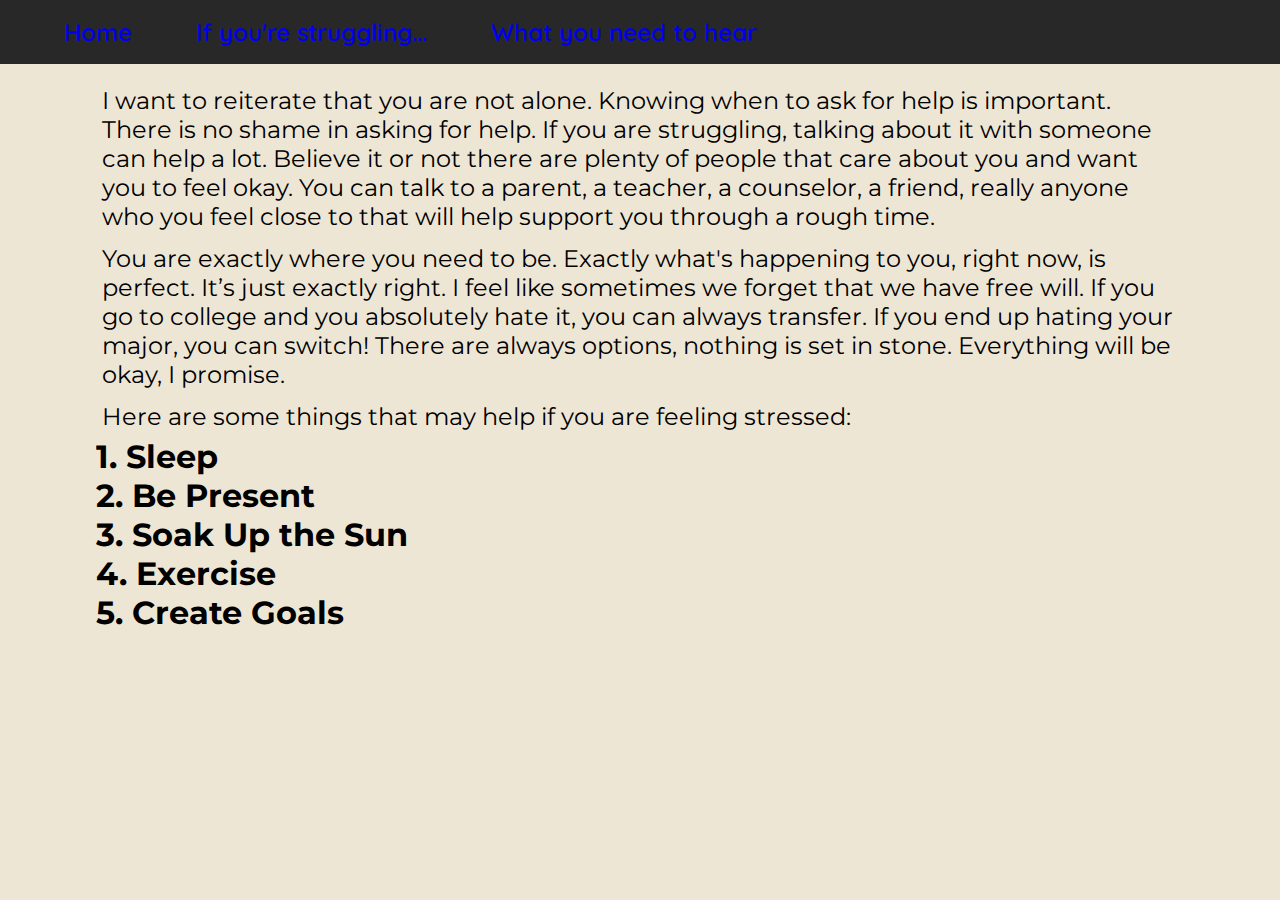
==== html_pages/advice.html @ 705f2ca1 "Add files via upload" ====
<!DOCTYPE html>
<html lang="en">

<head>
    <meta charset="UTF-8">
    <meta http-equiv="X-UA-Compatible" content="IE=edge">
    <meta name="viewport" content="width=device-width, initial-scale=1.0">
    <title>If you're struggling</title>

    <!-- CSS -->
    <link rel="stylesheet" href="../resources/css/reset.css" type="text/css">
    <link rel="stylesheet" href="../resources/css/navbar.css" type="text/css">
    <link rel="stylesheet" href="../resources/css/advice.css" type="text/css">

    <!-- FONTS -->
    <!-- Quicksand -->
    <link href="https://fonts.googleapis.com/css2?family=Quicksand&display=swap" rel="stylesheet">

    <!-- Montserrat-->
    <link href="https://fonts.googleapis.com/css2?family=Montserrat&display=swap" rel="stylesheet">
</head>

<body>
    <header>
        <nav class="nav-bar">
            <ul>
              <li><a href="../index.html">Home</a></li>
              <li><a href="#">If you're struggling...</a></li>
              <li><a href="./afc.html">What you need to hear</a></li>
            </ul>
          </nav>
    </header>
    
    <main>
        <div class="text-container">
            <p>I want to reiterate that you are not alone.
                Knowing when to ask for help is important. There is no shame in asking for help. 
                If you are struggling, talking about it with someone can help a lot. 
                Believe it or not there are plenty of people that care about you and want
                you to feel okay. You can talk to a parent, a teacher, a counselor,
                a friend, really anyone who you feel close to that will help support
                you through a rough time.</p>
            <p>You are exactly where you need to be. Exactly what's happening to you,
                right now, is perfect. It’s just exactly right.
                I feel like sometimes we forget that we have free will.
                If you go to college and you absolutely hate it, you can always transfer.
                    If you end up hating your major, you can switch! There are always options,
                    nothing is set in stone. Everything will be okay, I promise.</p>    
            <p>Here are some things that may help if you are feeling stressed:</p> 
            <h2>1. Sleep</h2>
            <h2>2. Be Present</h2>
            <h2>3. Soak Up the Sun</h2>
            <h2>4. Exercise</h2>
            <h2>5. Create Goals</h2>
        </div>
    </main>
</body>

</html>
---- resources/css/navbar.css ----
.nav-bar {
    position: absolute;
    width: 100%;
    box-sizing: border-box;
    height: 4rem;
    font-size: 1.5rem;
    font-family: 'Quicksand', sans-serif;
    background-color: rgb(40, 40, 40);
}

.nav-bar ul {
    display: flex;
    height: 100%;
    justify-content: flex-start;
    list-style-type: none;
    align-items: center;
}

.nav-bar ul li {
    padding-left: 4rem;
    font-weight: 600;
    color: rgb(245, 245, 245);
}

.nav-bar ul li a {
    text-decoration: none;

}

.nav-bar ul li a:visited {
    color: rgb(245, 245, 245);
}

.nav-bar ul li a:hover {
    color: rgb(44, 87, 118);
}

/* SMARTPHONE */
@media screen and (max-width: 767px) {
    .nav-bar {
        font-size: 1rem;
    }
}
---- resources/css/advice.css ----
main {
    display: flex;
    justify-content: center;
    padding-top: 4rem;
    font-family: 'Montserrat', sans-serif;
    background-color: rgb(238, 230, 213);
    min-height: calc(100vh - 4rem);
}

main .text-container {
    padding-top: 1rem;
    display: flex;
    flex-direction: column;
    width: 85%;
}

main .text-container p {
    font-size: 1.5rem;
    padding: 0.4rem;
}

main .text-container h2 {
    font-size: 2rem;
}
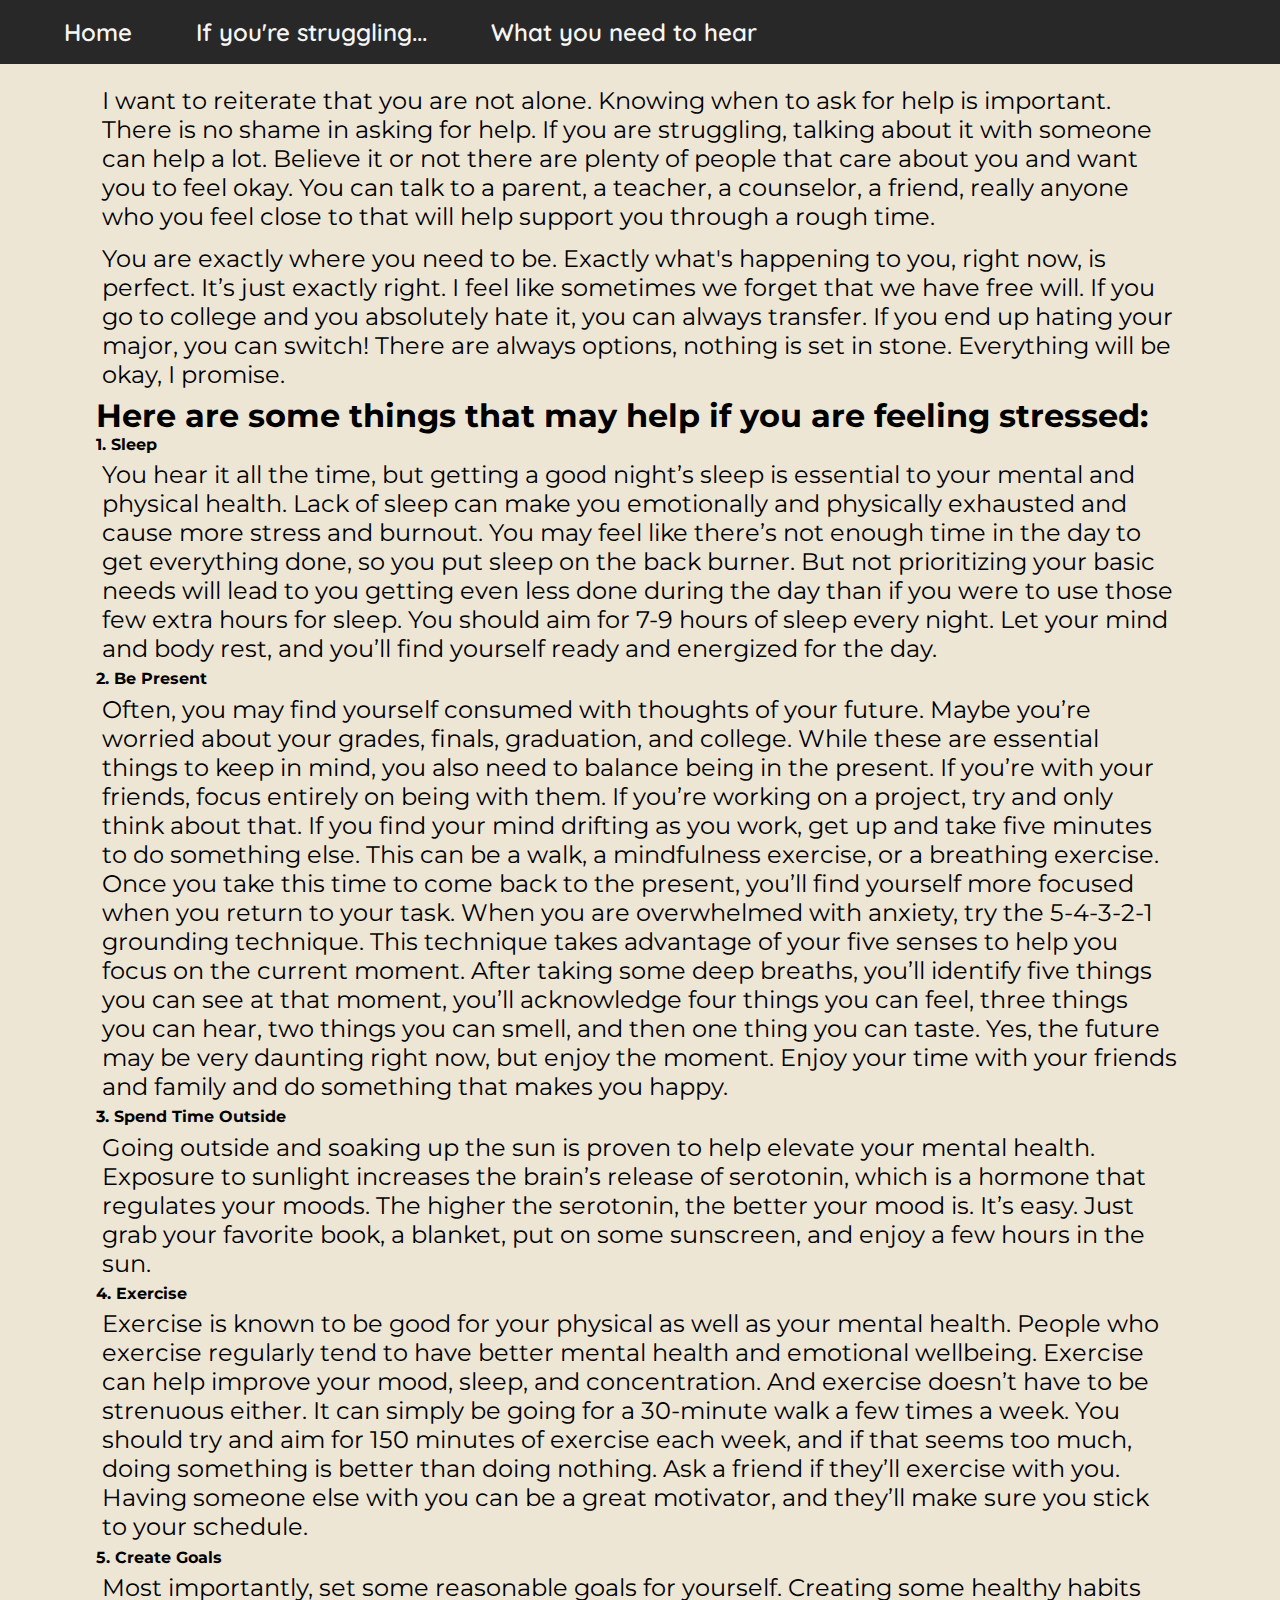
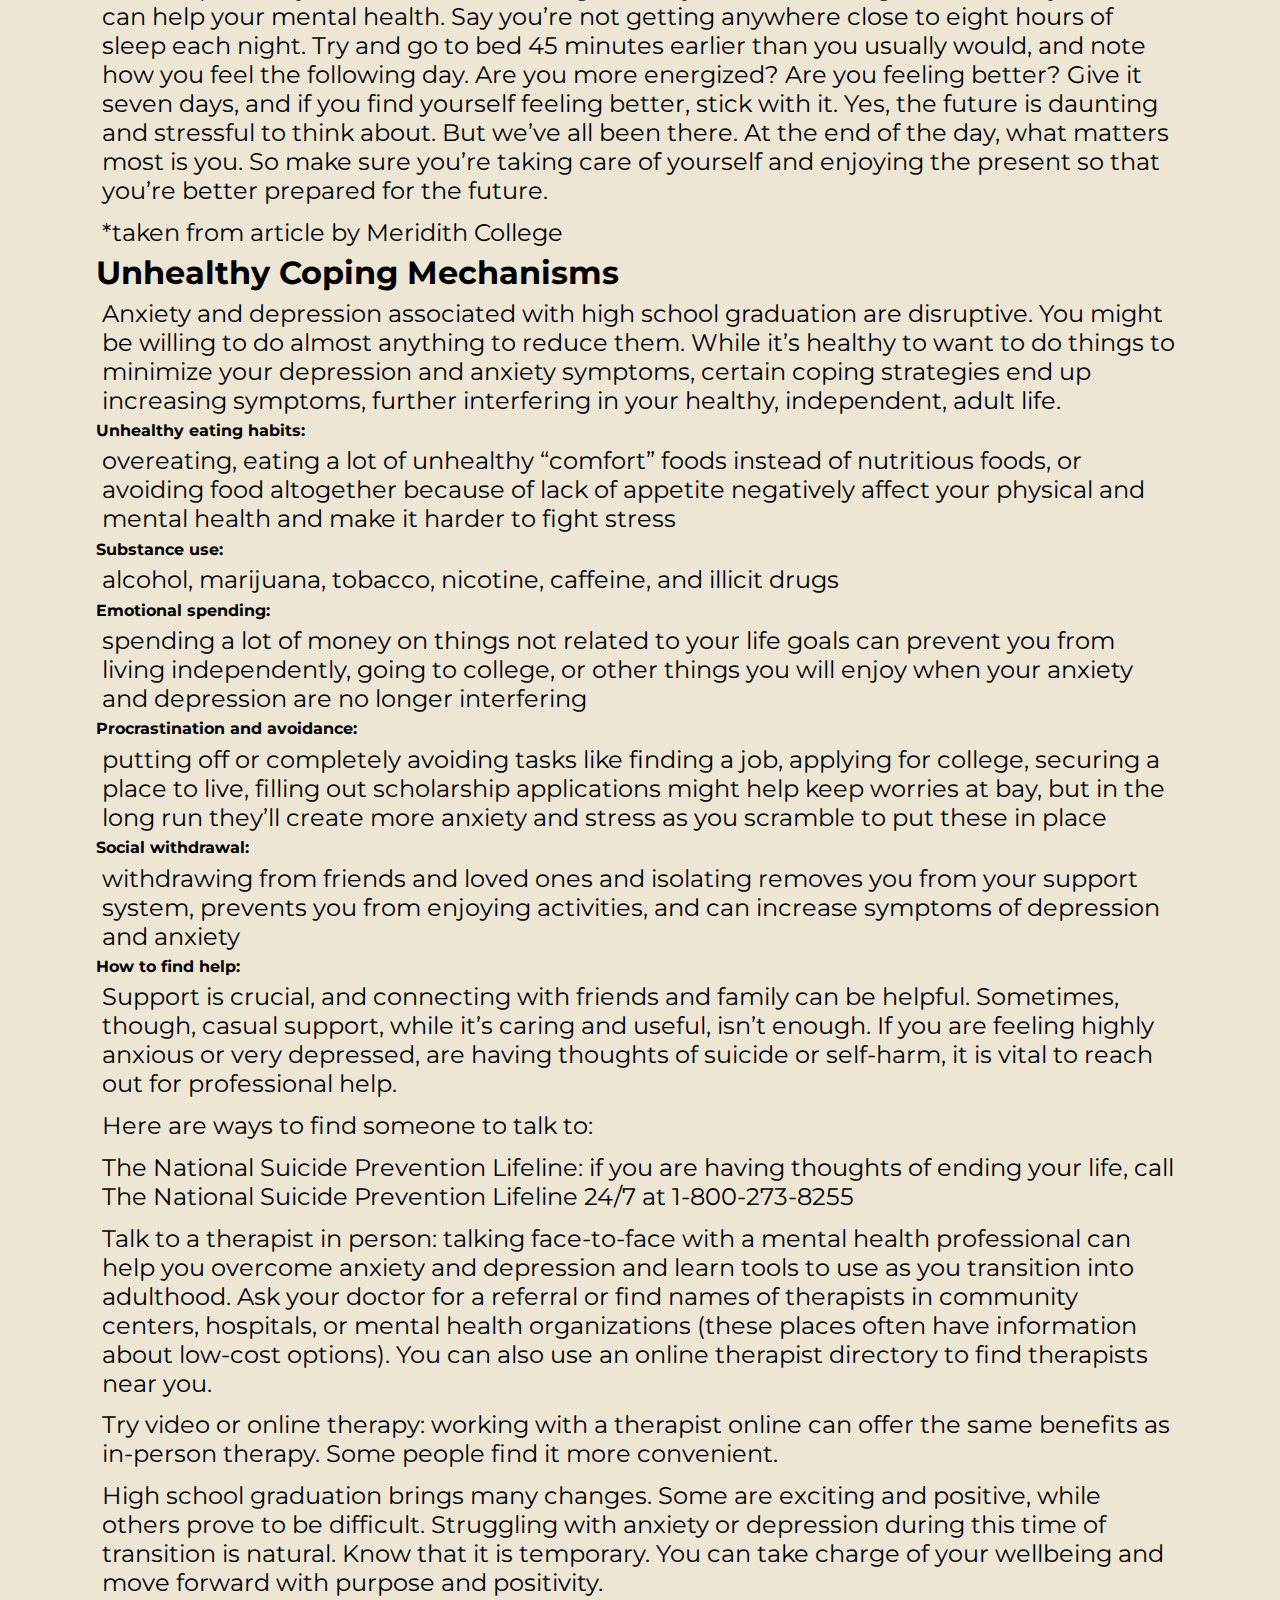
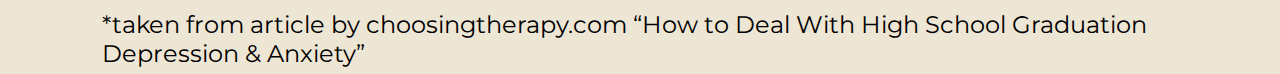
==== commit 43d4f9a0: "Update advice.html" ====
--- a/html_pages/advice.html
+++ b/html_pages/advice.html
@@ -33,27 +33,85 @@
     
     <main>
         <div class="text-container">
-            <p>I want to reiterate that you are not alone.
-                Knowing when to ask for help is important. There is no shame in asking for help. 
-                If you are struggling, talking about it with someone can help a lot. 
-                Believe it or not there are plenty of people that care about you and want
-                you to feel okay. You can talk to a parent, a teacher, a counselor,
-                a friend, really anyone who you feel close to that will help support
-                you through a rough time.</p>
-            <p>You are exactly where you need to be. Exactly what's happening to you,
-                right now, is perfect. It’s just exactly right.
-                I feel like sometimes we forget that we have free will.
-                If you go to college and you absolutely hate it, you can always transfer.
-                    If you end up hating your major, you can switch! There are always options,
-                    nothing is set in stone. Everything will be okay, I promise.</p>    
-            <p>Here are some things that may help if you are feeling stressed:</p> 
-            <h2>1. Sleep</h2>
-            <h2>2. Be Present</h2>
-            <h2>3. Soak Up the Sun</h2>
-            <h2>4. Exercise</h2>
-            <h2>5. Create Goals</h2>
+           <p> I want to reiterate that you are not alone.
+      Knowing when to ask for help is important. There is no shame in asking for help. If you are struggling, talking about it with someone can help a lot. Believe it or not there are plenty of people that care about you and want you to feel okay. You can talk to a parent, a teacher, a counselor, a friend, really anyone who you feel close to that will help support you through a rough time.
+</p>
+      <p>You are exactly where you need to be. Exactly what's happening to you, right now, is perfect. It’s just exactly right. I feel like sometimes we forget that we have free will. If you go to college and you absolutely hate it, you can always transfer. If you end up hating your major, you can switch! There are always options, nothing is set in stone. Everything will be okay, I promise.
+</p>
+     <h2>Here are some things that may help if you are feeling stressed:</h2> 
+      <h4>1. Sleep</h4>
+      <p>You hear it all the time, but getting a good night’s sleep is essential to your mental and physical health. Lack of sleep can make you emotionally and physically exhausted and cause more stress and burnout. 
+
+You may feel like there’s not enough time in the day to get everything done, so you put sleep on the back burner. But not prioritizing your basic needs will lead to you getting even less done during the day than if you were to use those few extra hours for sleep.
+
+You should aim for 7-9 hours of sleep every night. Let your mind and body rest, and you’ll find yourself ready and energized for the day.
+</p>
+      <h4>2. Be Present</h4>
+      <p>Often, you may find yourself consumed with thoughts of your future. Maybe you’re worried about your grades, finals, graduation, and college. While these are essential things to keep in mind, you also need to balance being in the present. 
+
+If you’re with your friends, focus entirely on being with them. If you’re working on a project, try and only think about that. 
+
+If you find your mind drifting as you work, get up and take five minutes to do something else. This can be a walk, a mindfulness exercise, or a breathing exercise. Once you take this time to come back to the present, you’ll find yourself more focused when you return to your task.
+
+When you are overwhelmed with anxiety, try the 5-4-3-2-1 grounding technique. This technique takes advantage of your five senses to help you focus on the current moment. After taking some deep breaths, you’ll identify five things you can see at that moment, you’ll acknowledge four things you can feel, three things you can hear, two things you can smell, and then one thing you can taste. 
+
+Yes, the future may be very daunting right now, but enjoy the moment. Enjoy your time with your friends and family and do something that makes you happy. 
+</p>
+      <h4>3. Spend Time Outside</h4>
+      <p>Going outside and soaking up the sun is proven to help elevate your mental health. Exposure to sunlight increases the brain’s release of serotonin, which is a hormone that regulates your moods. The higher the serotonin, the better your mood is. 
+
+It’s easy. Just grab your favorite book, a blanket, put on some sunscreen, and enjoy a few hours in the sun. </p>
+      <h4>4. Exercise</h4>
+      <p>Exercise is known to be good for your physical as well as your mental health. People who exercise regularly tend to have better mental health and emotional wellbeing. Exercise can help improve your mood, sleep, and concentration. 
+
+And exercise doesn’t have to be strenuous either. It can simply be going for a 30-minute walk a few times a week. You should try and aim for 150 minutes of exercise each week, and if that seems too much, doing something is better than doing nothing.
+
+Ask a friend if they’ll exercise with you. Having someone else with you can be a great motivator, and they’ll make sure you stick to your schedule.
+</p>
+      <h4>5. Create Goals</h4>
+      <p>Most importantly, set some reasonable goals for yourself. Creating some healthy habits can help your mental health.
+
+Say you’re not getting anywhere close to eight hours of sleep each night. Try and go to bed 45 minutes earlier than you usually would, and note how you feel the following day. Are you more energized? Are you feeling better? Give it seven days, and if you find yourself feeling better, stick with it. 
+
+Yes, the future is daunting and stressful to think about. But we’ve all been there. At the end of the day, what matters most is you. So make sure you’re taking care of yourself and enjoying the present so that you’re better prepared for the future.
+</p>
+      <p>*taken from article by Meridith College</p>
+
+      <h2>Unhealthy Coping Mechanisms</h2>
+      <p>Anxiety and depression associated with high school graduation are disruptive. You might be willing to do almost anything to reduce them. While it’s healthy to want to do things to minimize your depression and anxiety symptoms, certain coping strategies end up increasing symptoms, further interfering in your healthy, independent, adult life.
+</p>
+      <h4>Unhealthy eating habits:</h4>
+      <p>overeating, eating a lot of unhealthy “comfort” foods instead of nutritious foods, or avoiding food altogether because of lack of appetite negatively affect your physical and mental health and make it harder to fight stress
+</p>
+<h4>Substance use:</h4>
+      <p>alcohol, marijuana, tobacco, nicotine, caffeine, and illicit drugs
+</p>
+      <h4>Emotional spending:</h4>
+      <p>spending a lot of money on things not related to your life goals can prevent you from living independently, going to college, or other things you will enjoy when your anxiety and depression are no longer interfering
+</p>
+      <h4>Procrastination and avoidance:</h4>
+      <p>putting off or completely avoiding tasks like finding a job, applying for college, securing a place to live, filling out scholarship applications might help keep worries at bay, but in the long run they’ll create more anxiety and stress as you scramble to put these in place
+</p>
+      <h4>Social withdrawal:</h4>
+      <p>withdrawing from friends and loved ones and isolating removes you from your support system, prevents you from enjoying activities, and can increase symptoms of depression and anxiety
+</p>
+
+      <h4>How to find help:</h4>
+      <p>Support is crucial, and connecting with friends and family can be helpful. Sometimes, though, casual support, while it’s caring and useful, isn’t enough. If you are feeling highly anxious or very depressed, are having thoughts of suicide or self-harm, it is vital to reach out for professional help.
+</p>
+<p>Here are ways to find someone to talk to:</p>
+      <p>The National Suicide Prevention Lifeline: if you are having thoughts of ending your life, call The National Suicide Prevention Lifeline 24/7 at 1-800-273-8255</p>
+<p>Talk to a therapist in person: talking face-to-face with a mental health professional can help you overcome anxiety and depression and learn tools to use as you transition into adulthood. Ask your doctor for a referral or find names of therapists in community centers, hospitals, or mental health organizations (these places often have information about low-cost options). You can also use an online therapist directory to find therapists near you.
+</p>
+      <p>Try video or online therapy: working with a therapist online can offer the same benefits as in-person therapy. Some people find it more convenient.</p>
+
+      <p>High school graduation brings many changes. Some are exciting and positive, while others prove to be difficult. Struggling with anxiety or depression during this time of transition is natural. Know that it is temporary. You can take charge of your wellbeing and move forward with purpose and positivity.
+</p>
+      <p>*taken from article by choosingtherapy.com “How to Deal With High School Graduation Depression & Anxiety”
+</p>
+
         </div>
     </main>
 </body>
 
-</html>+</html>
--- a/resources/css/navbar.css
+++ b/resources/css/navbar.css
@@ -24,7 +24,7 @@
 
 .nav-bar ul li a {
     text-decoration: none;
-
+    color: rgb(245, 245, 245);
 }
 
 .nav-bar ul li a:visited {
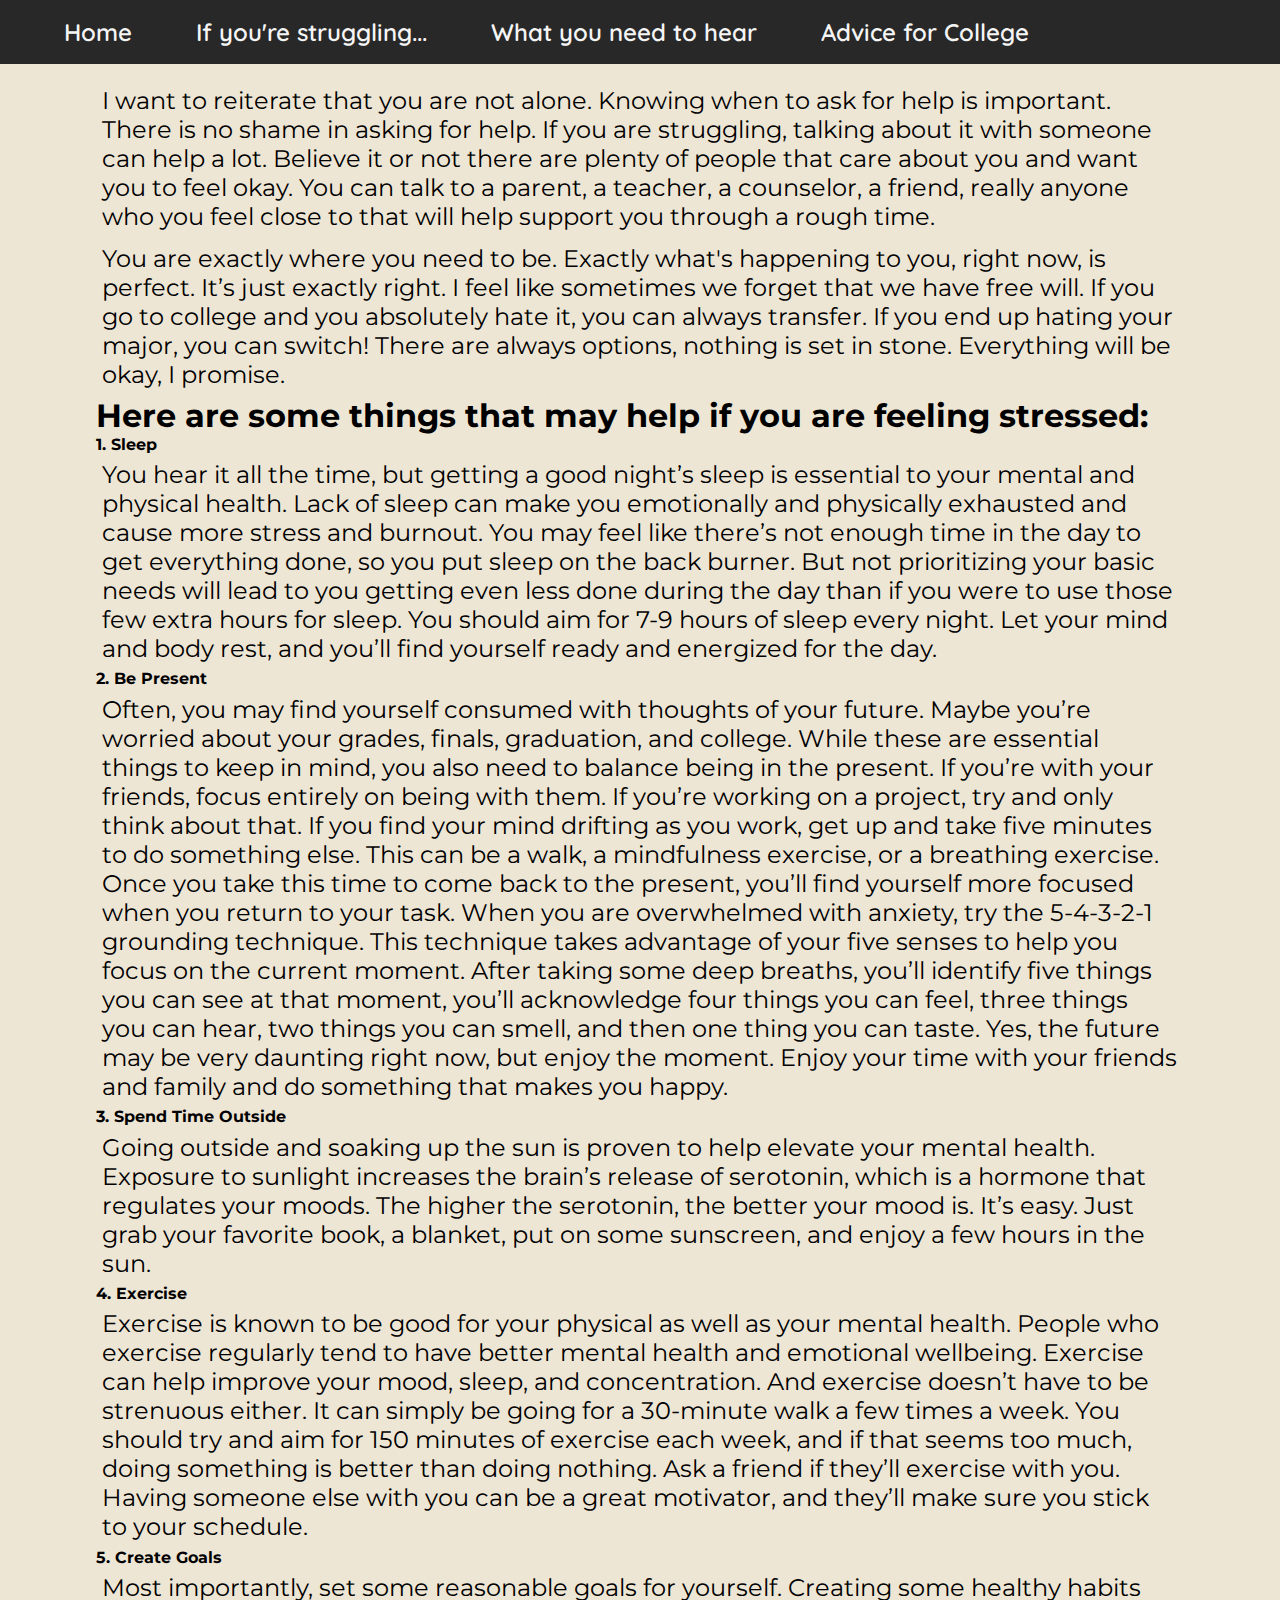
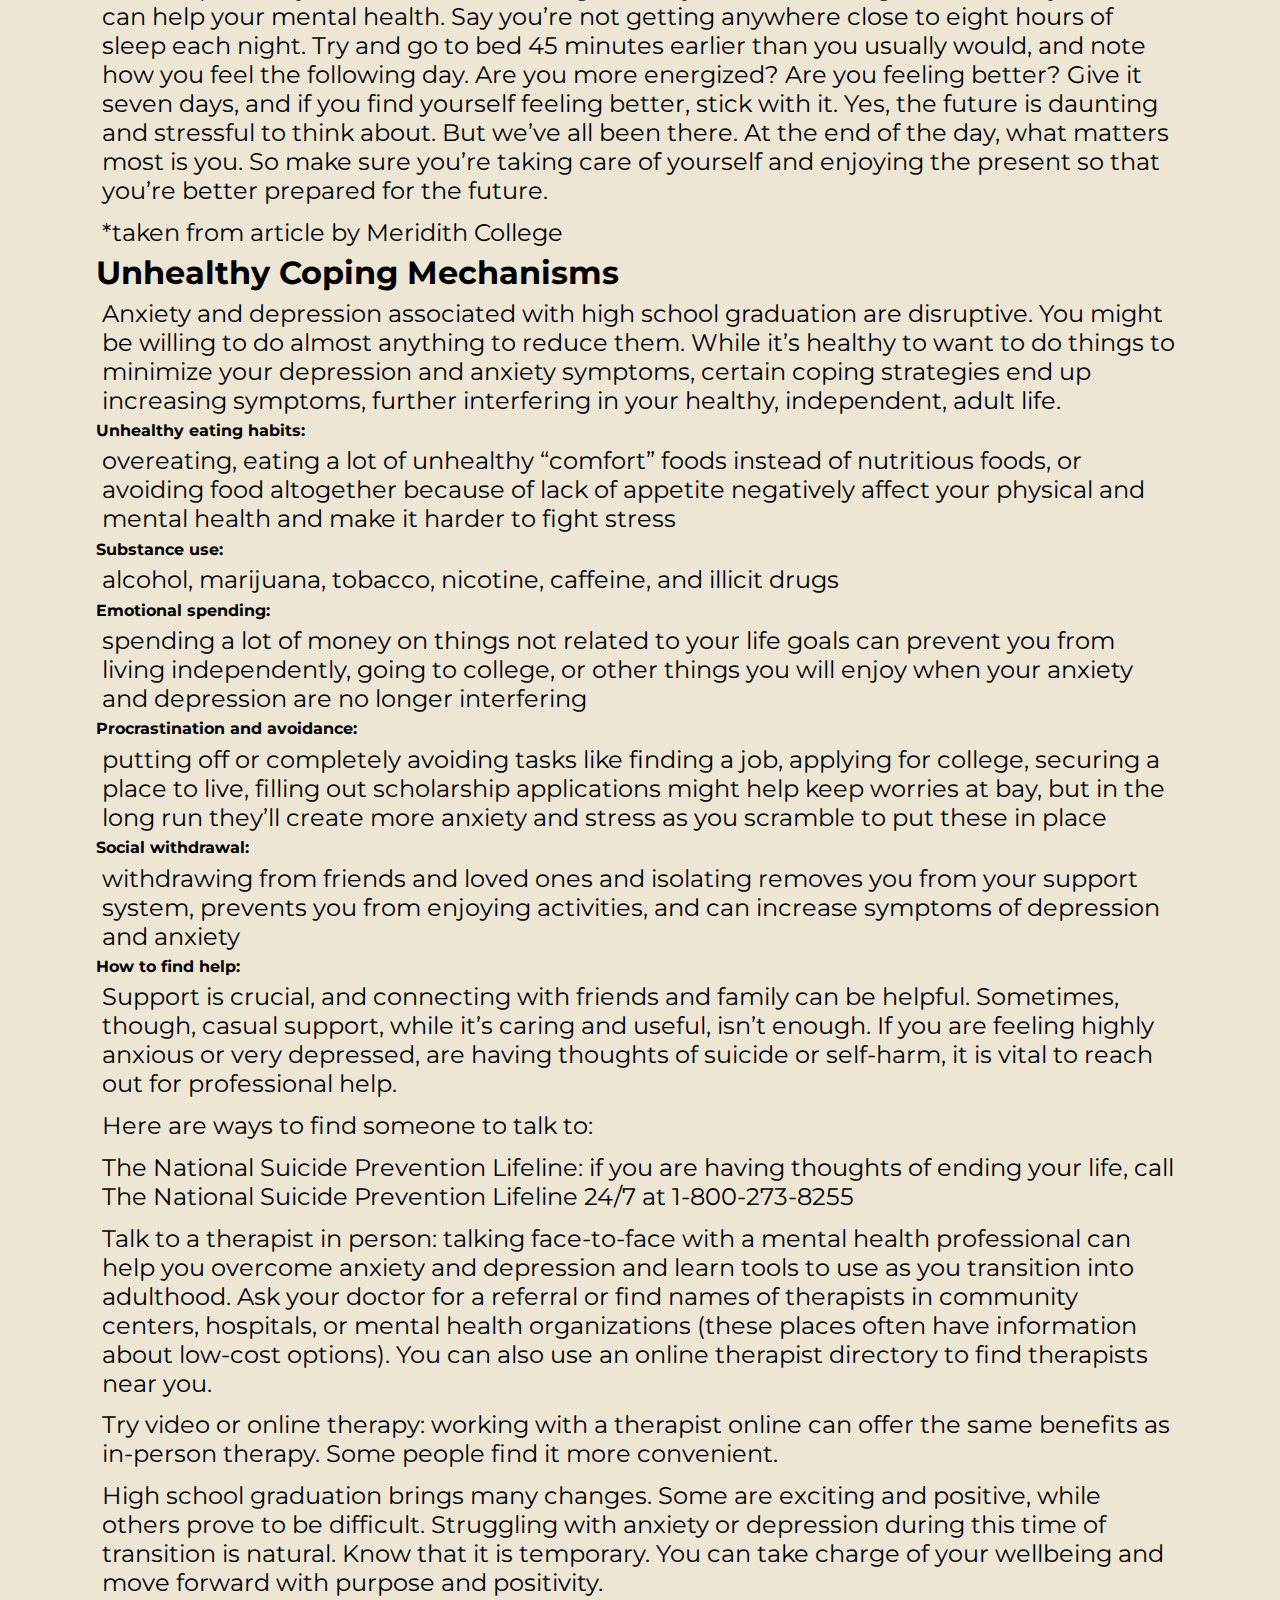
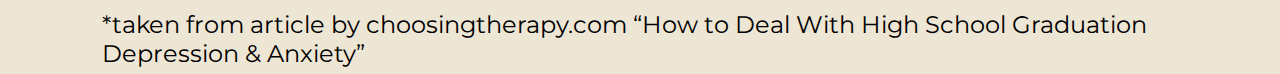
==== commit 7769c6d8: "Update advice.html" ====
--- a/html_pages/advice.html
+++ b/html_pages/advice.html
@@ -27,6 +27,7 @@
               <li><a href="../index.html">Home</a></li>
               <li><a href="#">If you're struggling...</a></li>
               <li><a href="./afc.html">What you need to hear</a></li>
+              <li><a href="#">Advice for College</a></li>
             </ul>
           </nav>
     </header>
